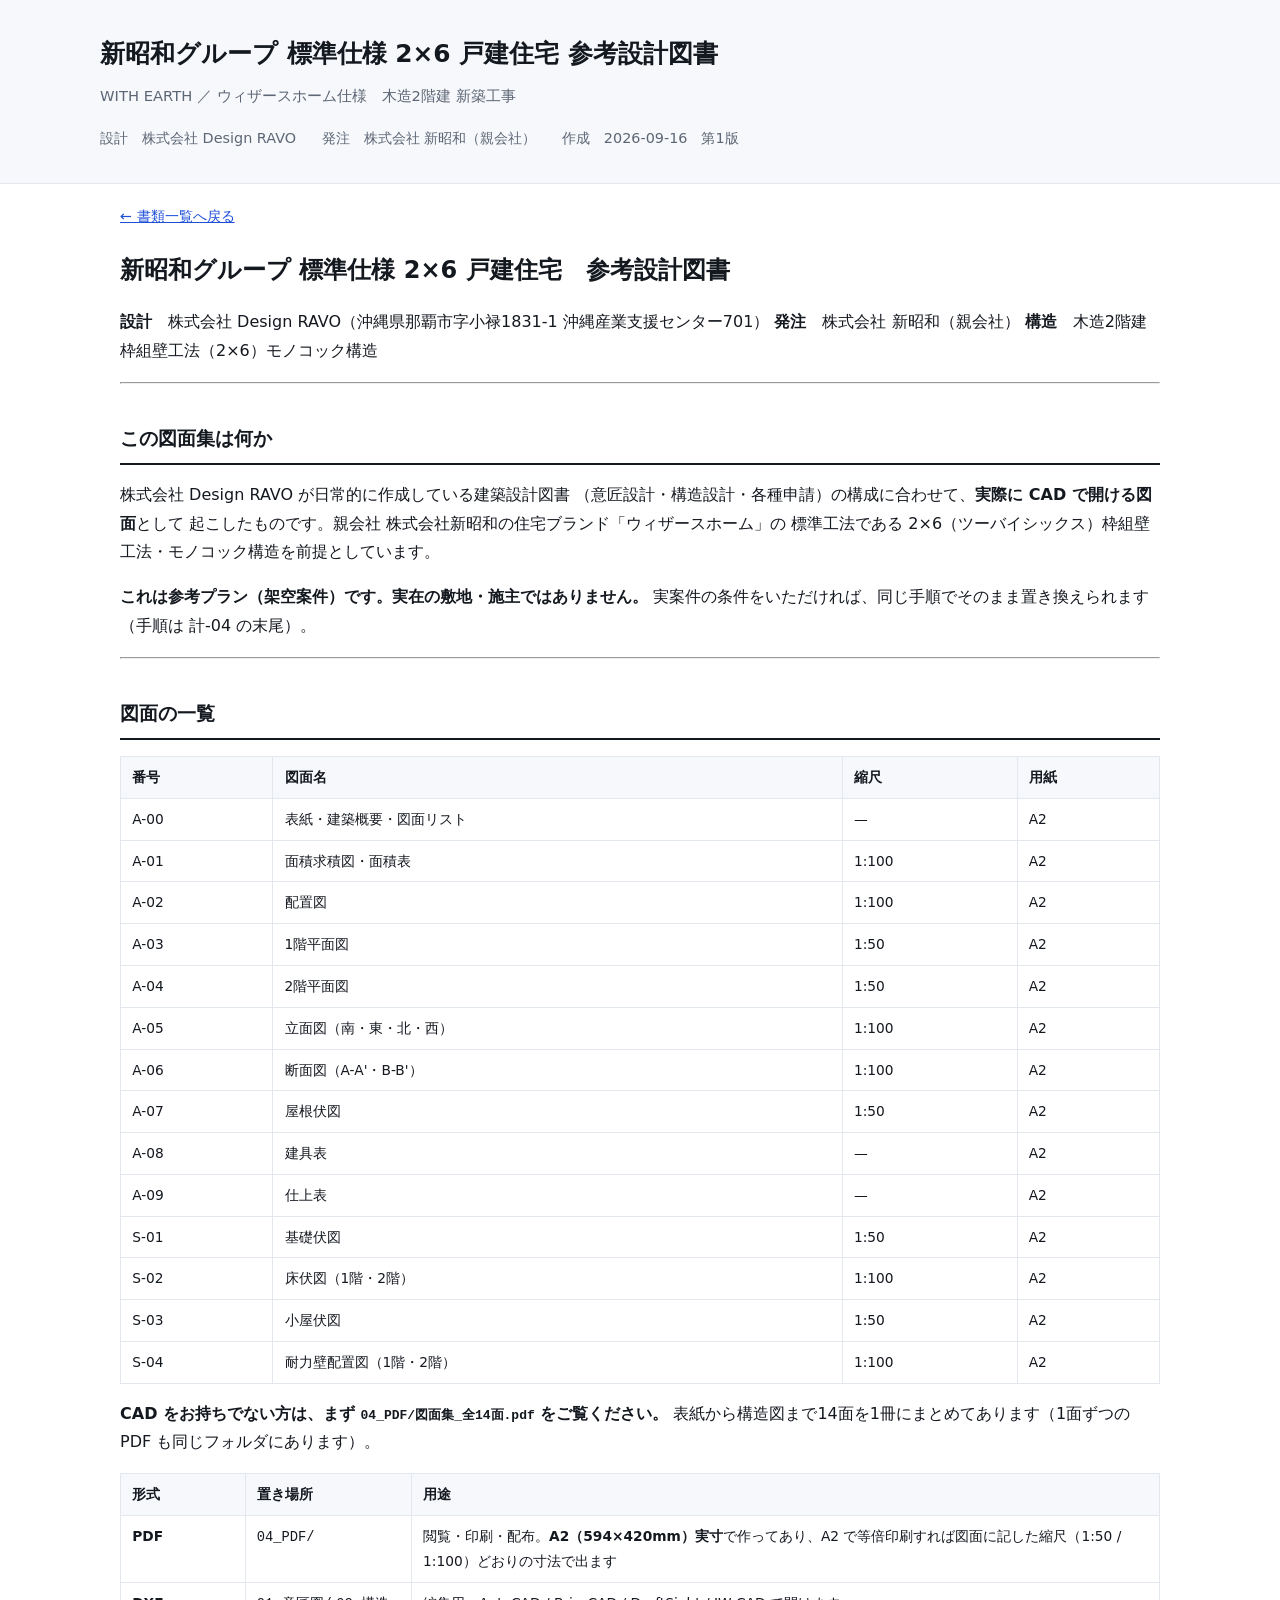
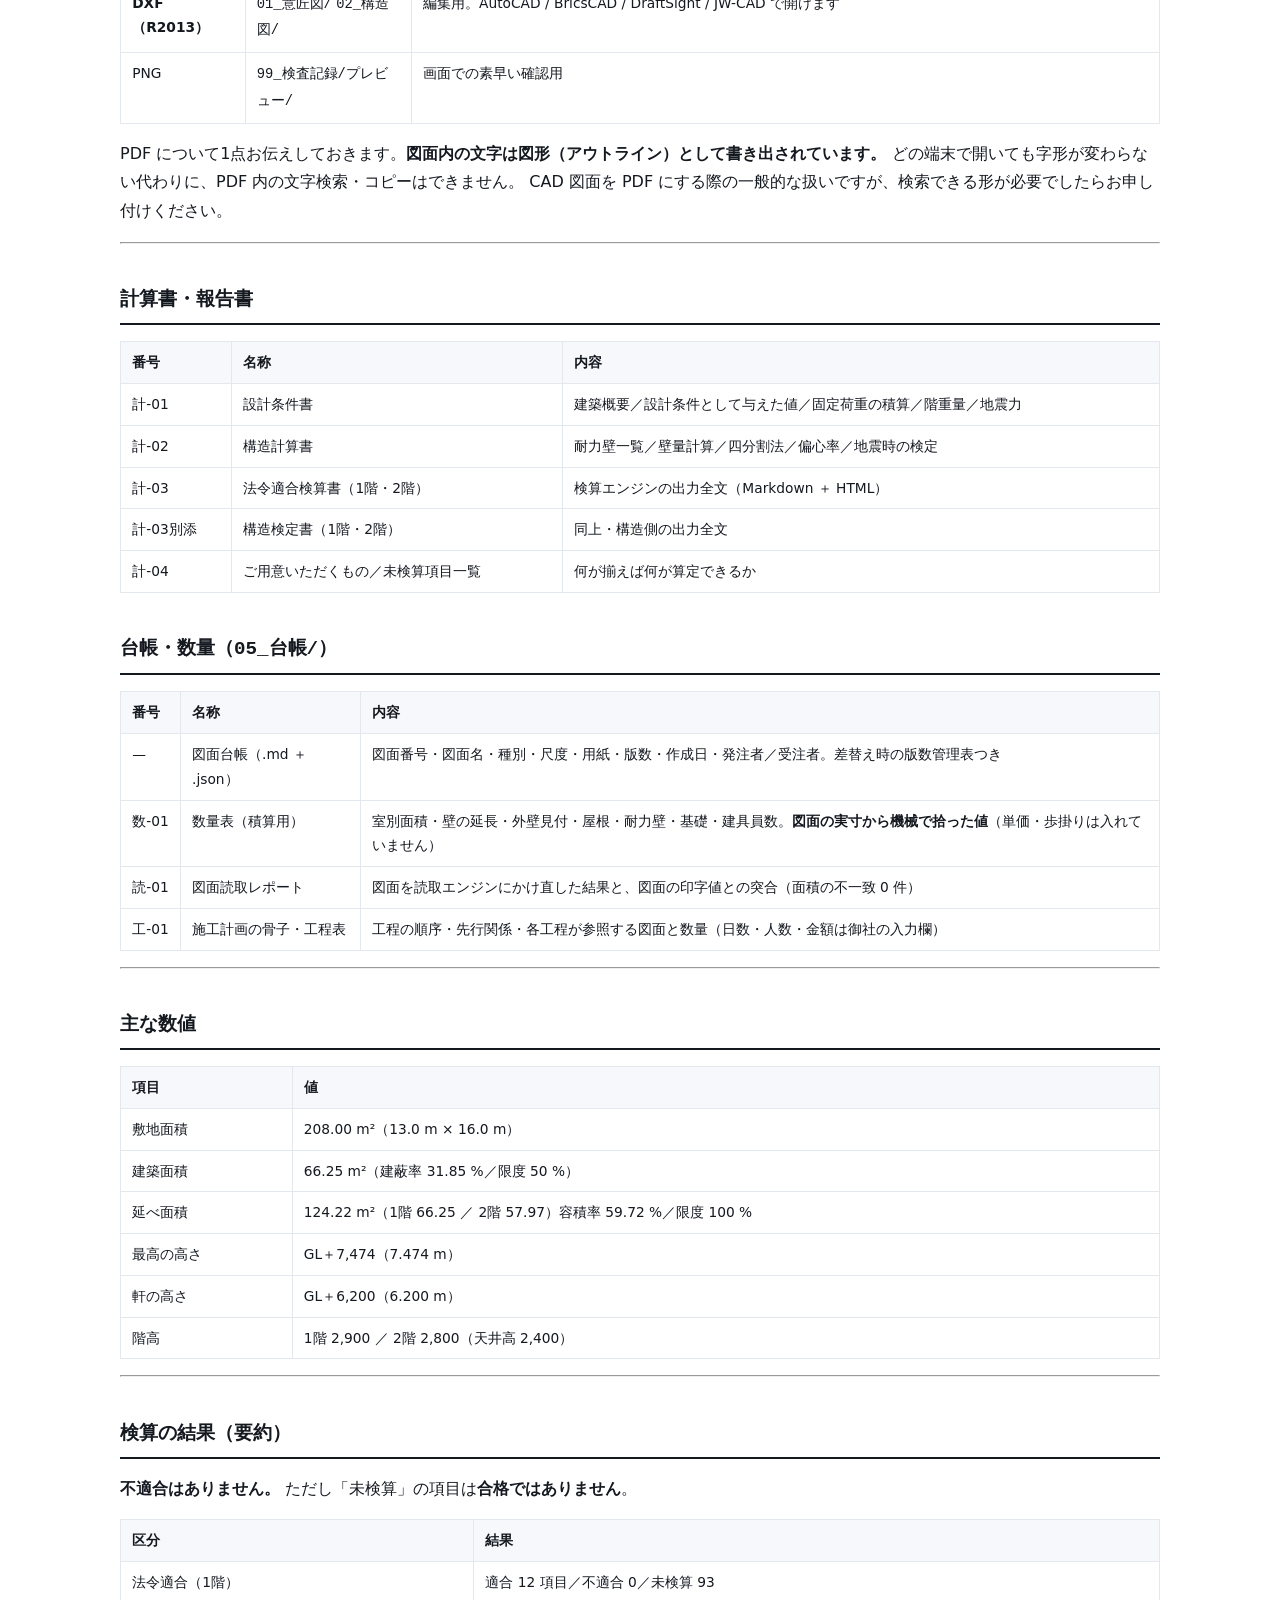
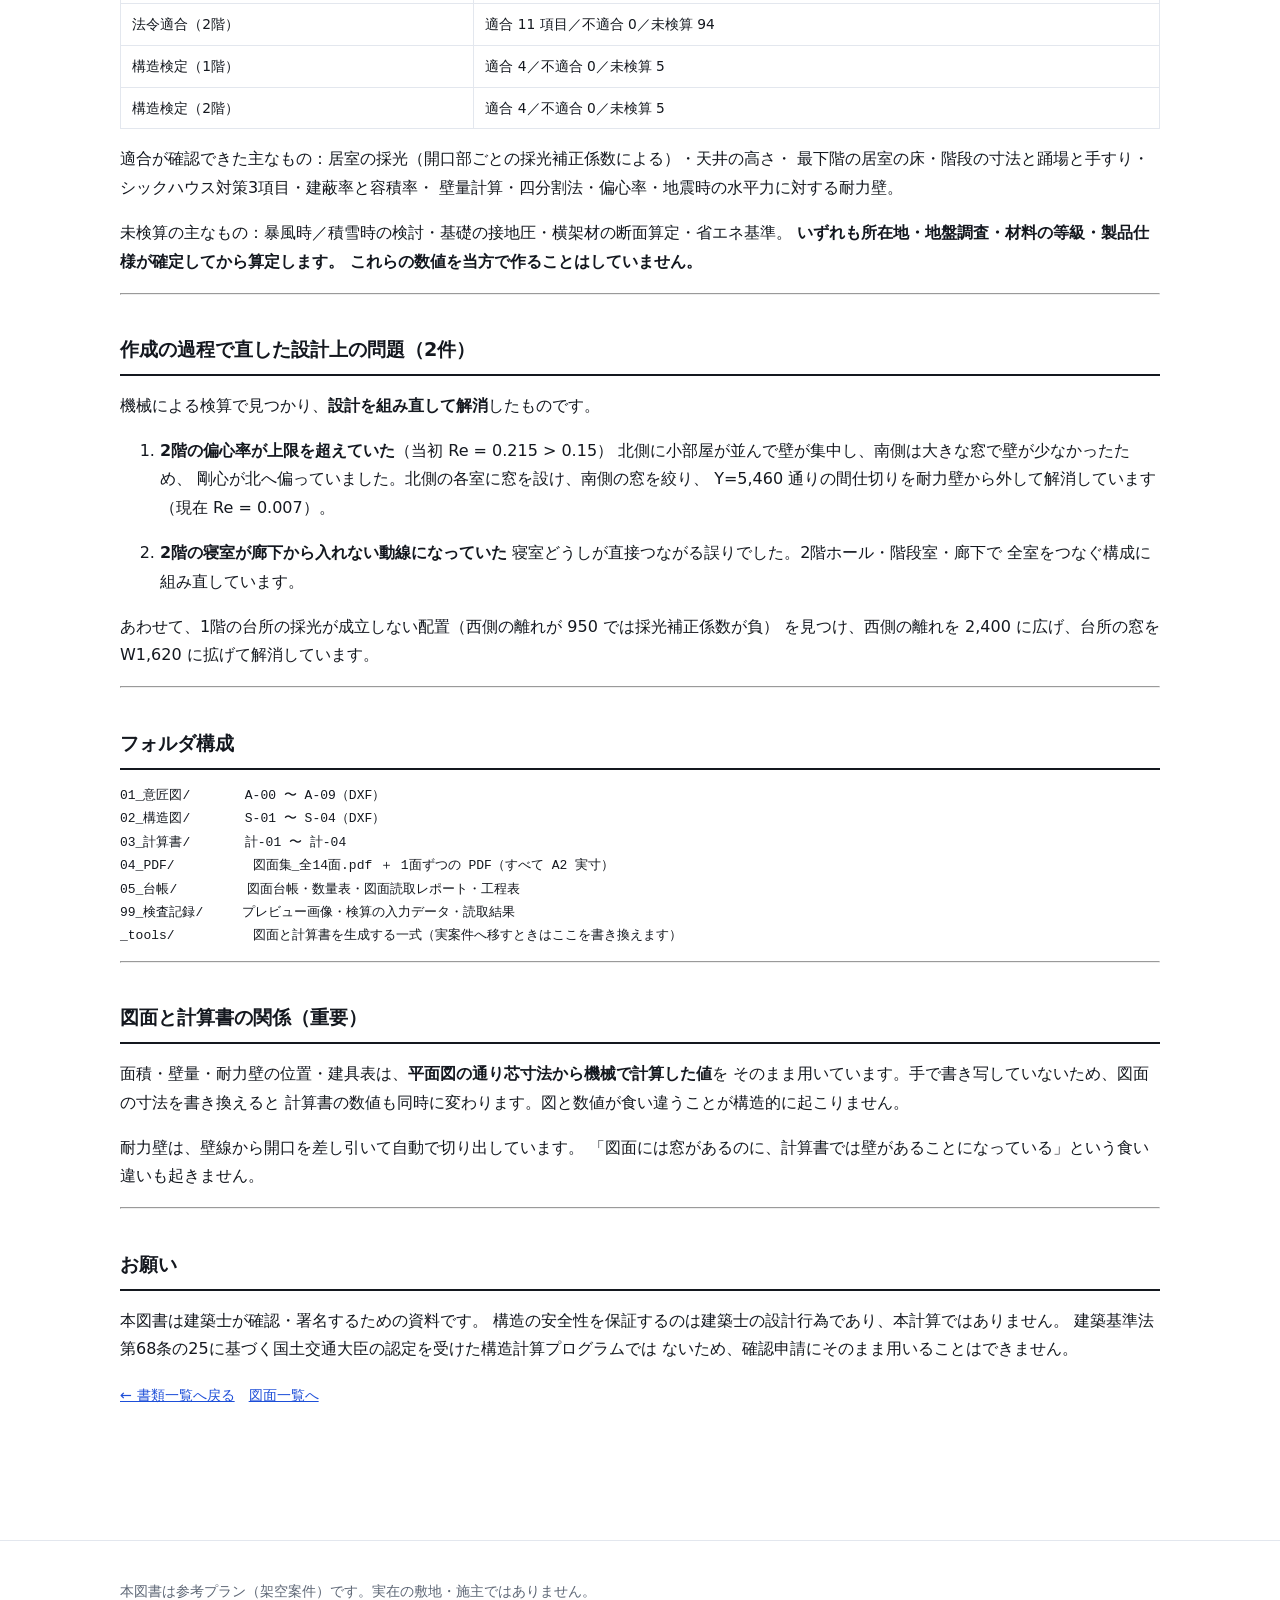
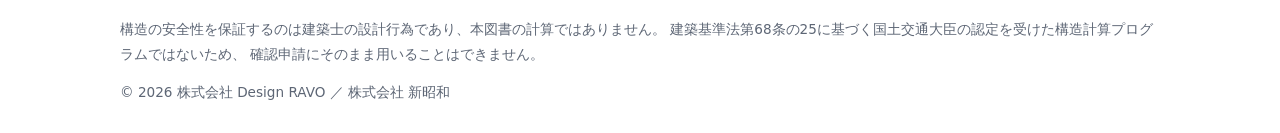
==== docs/00_はじめにお読みください.html @ 3dadcd96 "図面公開サイト 初版：意匠図10面・構造図4面・計算書・台帳 株式会社 Design RAVO（親会社：株式会社新昭和／ウィザースホーム）向けの 木造2階建 枠組壁工法（2×6）参考設計図書を閲覧・印" ====
<!doctype html>
<html lang="ja">
<head>
<meta charset="utf-8">
<meta name="viewport" content="width=device-width,initial-scale=1">
<meta name="robots" content="noindex,nofollow">
<title>はじめにお読みください｜新昭和グループ 標準仕様 2×6 戸建住宅 参考設計図書</title>
<meta name="description" content="はじめにお読みください">
<link rel="stylesheet" href="../assets/style.css">
</head>
<body>
<header class="site">
 <div class="wrap">
  <h1>新昭和グループ 標準仕様 2×6 戸建住宅 参考設計図書</h1>
  <p class="sub">WITH EARTH ／ ウィザースホーム仕様　木造2階建 新築工事</p>
  <div class="meta">
   <span>設計　株式会社 Design RAVO</span>
   <span>発注　株式会社 新昭和（親会社）</span>
   <span>作成　2026-09-16　第1版</span>
  </div>
 </div>
</header>
<main>
 <div class="wrap">
<nav class="crumb"><a href="../documents.html">← 書類一覧へ戻る</a></nav>
<article class="doc">
<!--
----------------------------------------------------------------
Generated by SoloptiLinkAI BOOST
(c) 2026 SoloptiLink Inc. - All rights reserved.
Redistribution / derivative-work / reverse-engineering prohibited
(著作権法 / 不正競争防止法 / 当社利用規約 第8条). Inquiries: nomura.y@soloptilink.com
----------------------------------------------------------------
-->
<h1 id="26">新昭和グループ 標準仕様 2×6 戸建住宅　参考設計図書</h1>
<p><strong>設計</strong>　株式会社 Design RAVO（沖縄県那覇市字小禄1831-1 沖縄産業支援センター701）
<strong>発注</strong>　株式会社 新昭和（親会社）
<strong>構造</strong>　木造2階建　枠組壁工法（2×6）モノコック構造</p>
<hr />
<h2 id="_1">この図面集は何か</h2>
<p>株式会社 Design RAVO が日常的に作成している建築設計図書
（意匠設計・構造設計・各種申請）の構成に合わせて、<strong>実際に CAD で開ける図面</strong>として
起こしたものです。親会社 株式会社新昭和の住宅ブランド「ウィザースホーム」の
標準工法である 2×6（ツーバイシックス）枠組壁工法・モノコック構造を前提としています。</p>
<p><strong>これは参考プラン（架空案件）です。実在の敷地・施主ではありません。</strong>
実案件の条件をいただければ、同じ手順でそのまま置き換えられます（手順は 計-04 の末尾）。</p>
<hr />
<h2 id="_2">図面の一覧</h2>
<table>
<thead>
<tr>
<th>番号</th>
<th>図面名</th>
<th>縮尺</th>
<th>用紙</th>
</tr>
</thead>
<tbody>
<tr>
<td>A-00</td>
<td>表紙・建築概要・図面リスト</td>
<td>—</td>
<td>A2</td>
</tr>
<tr>
<td>A-01</td>
<td>面積求積図・面積表</td>
<td>1:100</td>
<td>A2</td>
</tr>
<tr>
<td>A-02</td>
<td>配置図</td>
<td>1:100</td>
<td>A2</td>
</tr>
<tr>
<td>A-03</td>
<td>1階平面図</td>
<td>1:50</td>
<td>A2</td>
</tr>
<tr>
<td>A-04</td>
<td>2階平面図</td>
<td>1:50</td>
<td>A2</td>
</tr>
<tr>
<td>A-05</td>
<td>立面図（南・東・北・西）</td>
<td>1:100</td>
<td>A2</td>
</tr>
<tr>
<td>A-06</td>
<td>断面図（A-A'・B-B'）</td>
<td>1:100</td>
<td>A2</td>
</tr>
<tr>
<td>A-07</td>
<td>屋根伏図</td>
<td>1:50</td>
<td>A2</td>
</tr>
<tr>
<td>A-08</td>
<td>建具表</td>
<td>—</td>
<td>A2</td>
</tr>
<tr>
<td>A-09</td>
<td>仕上表</td>
<td>—</td>
<td>A2</td>
</tr>
<tr>
<td>S-01</td>
<td>基礎伏図</td>
<td>1:50</td>
<td>A2</td>
</tr>
<tr>
<td>S-02</td>
<td>床伏図（1階・2階）</td>
<td>1:100</td>
<td>A2</td>
</tr>
<tr>
<td>S-03</td>
<td>小屋伏図</td>
<td>1:50</td>
<td>A2</td>
</tr>
<tr>
<td>S-04</td>
<td>耐力壁配置図（1階・2階）</td>
<td>1:100</td>
<td>A2</td>
</tr>
</tbody>
</table>
<p><strong>CAD をお持ちでない方は、まず <code>04_PDF/図面集_全14面.pdf</code> をご覧ください。</strong>
表紙から構造図まで14面を1冊にまとめてあります（1面ずつの PDF も同じフォルダにあります）。</p>
<table>
<thead>
<tr>
<th>形式</th>
<th>置き場所</th>
<th>用途</th>
</tr>
</thead>
<tbody>
<tr>
<td><strong>PDF</strong></td>
<td><code>04_PDF/</code></td>
<td>閲覧・印刷・配布。<strong>A2（594×420mm）実寸</strong>で作ってあり、A2 で等倍印刷すれば図面に記した縮尺（1:50 / 1:100）どおりの寸法で出ます</td>
</tr>
<tr>
<td><strong>DXF（R2013）</strong></td>
<td><code>01_意匠図/</code> <code>02_構造図/</code></td>
<td>編集用。AutoCAD / BricsCAD / DraftSight / JW-CAD で開けます</td>
</tr>
<tr>
<td>PNG</td>
<td><code>99_検査記録/プレビュー/</code></td>
<td>画面での素早い確認用</td>
</tr>
</tbody>
</table>
<p>PDF について1点お伝えしておきます。<strong>図面内の文字は図形（アウトライン）として書き出されています。</strong>
どの端末で開いても字形が変わらない代わりに、PDF 内の文字検索・コピーはできません。
CAD 図面を PDF にする際の一般的な扱いですが、検索できる形が必要でしたらお申し付けください。</p>
<hr />
<h2 id="_3">計算書・報告書</h2>
<table>
<thead>
<tr>
<th>番号</th>
<th>名称</th>
<th>内容</th>
</tr>
</thead>
<tbody>
<tr>
<td>計-01</td>
<td>設計条件書</td>
<td>建築概要／設計条件として与えた値／固定荷重の積算／階重量／地震力</td>
</tr>
<tr>
<td>計-02</td>
<td>構造計算書</td>
<td>耐力壁一覧／壁量計算／四分割法／偏心率／地震時の検定</td>
</tr>
<tr>
<td>計-03</td>
<td>法令適合検算書（1階・2階）</td>
<td>検算エンジンの出力全文（Markdown ＋ HTML）</td>
</tr>
<tr>
<td>計-03別添</td>
<td>構造検定書（1階・2階）</td>
<td>同上・構造側の出力全文</td>
</tr>
<tr>
<td>計-04</td>
<td>ご用意いただくもの／未検算項目一覧</td>
<td>何が揃えば何が算定できるか</td>
</tr>
</tbody>
</table>
<h2 id="05_">台帳・数量（<code>05_台帳/</code>）</h2>
<table>
<thead>
<tr>
<th>番号</th>
<th>名称</th>
<th>内容</th>
</tr>
</thead>
<tbody>
<tr>
<td>—</td>
<td>図面台帳（.md ＋ .json）</td>
<td>図面番号・図面名・種別・尺度・用紙・版数・作成日・発注者／受注者。差替え時の版数管理表つき</td>
</tr>
<tr>
<td>数-01</td>
<td>数量表（積算用）</td>
<td>室別面積・壁の延長・外壁見付・屋根・耐力壁・基礎・建具員数。<strong>図面の実寸から機械で拾った値</strong>（単価・歩掛りは入れていません）</td>
</tr>
<tr>
<td>読-01</td>
<td>図面読取レポート</td>
<td>図面を読取エンジンにかけ直した結果と、図面の印字値との突合（面積の不一致 0 件）</td>
</tr>
<tr>
<td>工-01</td>
<td>施工計画の骨子・工程表</td>
<td>工程の順序・先行関係・各工程が参照する図面と数量（日数・人数・金額は御社の入力欄）</td>
</tr>
</tbody>
</table>
<hr />
<h2 id="_4">主な数値</h2>
<table>
<thead>
<tr>
<th>項目</th>
<th>値</th>
</tr>
</thead>
<tbody>
<tr>
<td>敷地面積</td>
<td>208.00 m²（13.0 m × 16.0 m）</td>
</tr>
<tr>
<td>建築面積</td>
<td>66.25 m²（建蔽率 31.85 %／限度 50 %）</td>
</tr>
<tr>
<td>延べ面積</td>
<td>124.22 m²（1階 66.25 ／ 2階 57.97）容積率 59.72 %／限度 100 %</td>
</tr>
<tr>
<td>最高の高さ</td>
<td>GL＋7,474（7.474 m）</td>
</tr>
<tr>
<td>軒の高さ</td>
<td>GL＋6,200（6.200 m）</td>
</tr>
<tr>
<td>階高</td>
<td>1階 2,900 ／ 2階 2,800（天井高 2,400）</td>
</tr>
</tbody>
</table>
<hr />
<h2 id="_5">検算の結果（要約）</h2>
<p><strong>不適合はありません。</strong> ただし「未検算」の項目は<strong>合格ではありません</strong>。</p>
<table>
<thead>
<tr>
<th>区分</th>
<th>結果</th>
</tr>
</thead>
<tbody>
<tr>
<td>法令適合（1階）</td>
<td>適合 12 項目／不適合 0／未検算 93</td>
</tr>
<tr>
<td>法令適合（2階）</td>
<td>適合 11 項目／不適合 0／未検算 94</td>
</tr>
<tr>
<td>構造検定（1階）</td>
<td>適合 4／不適合 0／未検算 5</td>
</tr>
<tr>
<td>構造検定（2階）</td>
<td>適合 4／不適合 0／未検算 5</td>
</tr>
</tbody>
</table>
<p>適合が確認できた主なもの：居室の採光（開口部ごとの採光補正係数による）・天井の高さ・
最下階の居室の床・階段の寸法と踊場と手すり・シックハウス対策3項目・建蔽率と容積率・
壁量計算・四分割法・偏心率・地震時の水平力に対する耐力壁。</p>
<p>未検算の主なもの：暴風時／積雪時の検討・基礎の接地圧・横架材の断面算定・省エネ基準。
<strong>いずれも所在地・地盤調査・材料の等級・製品仕様が確定してから算定します。
これらの数値を当方で作ることはしていません。</strong></p>
<hr />
<h2 id="2">作成の過程で直した設計上の問題（2件）</h2>
<p>機械による検算で見つかり、<strong>設計を組み直して解消</strong>したものです。</p>
<ol>
<li>
<p><strong>2階の偏心率が上限を超えていた</strong>（当初 Re = 0.215 &gt; 0.15）
   北側に小部屋が並んで壁が集中し、南側は大きな窓で壁が少なかったため、
   剛心が北へ偏っていました。北側の各室に窓を設け、南側の窓を絞り、
   Y=5,460 通りの間仕切りを耐力壁から外して解消しています（現在 Re = 0.007）。</p>
</li>
<li>
<p><strong>2階の寝室が廊下から入れない動線になっていた</strong>
   寝室どうしが直接つながる誤りでした。2階ホール・階段室・廊下で
   全室をつなぐ構成に組み直しています。</p>
</li>
</ol>
<p>あわせて、1階の台所の採光が成立しない配置（西側の離れが 950 では採光補正係数が負）
を見つけ、西側の離れを 2,400 に広げ、台所の窓を W1,620 に拡げて解消しています。</p>
<hr />
<h2 id="_6">フォルダ構成</h2>
<pre><code>01_意匠図/       A-00 〜 A-09（DXF）
02_構造図/       S-01 〜 S-04（DXF）
03_計算書/       計-01 〜 計-04
04_PDF/          図面集_全14面.pdf ＋ 1面ずつの PDF（すべて A2 実寸）
05_台帳/         図面台帳・数量表・図面読取レポート・工程表
99_検査記録/     プレビュー画像・検算の入力データ・読取結果
_tools/          図面と計算書を生成する一式（実案件へ移すときはここを書き換えます）
</code></pre>
<hr />
<h2 id="_7">図面と計算書の関係（重要）</h2>
<p>面積・壁量・耐力壁の位置・建具表は、<strong>平面図の通り芯寸法から機械で計算した値</strong>を
そのまま用いています。手で書き写していないため、図面の寸法を書き換えると
計算書の数値も同時に変わります。図と数値が食い違うことが構造的に起こりません。</p>
<p>耐力壁は、壁線から開口を差し引いて自動で切り出しています。
「図面には窓があるのに、計算書では壁があることになっている」という食い違いも起きません。</p>
<hr />
<h2 id="_8">お願い</h2>
<p>本図書は建築士が確認・署名するための資料です。
構造の安全性を保証するのは建築士の設計行為であり、本計算ではありません。
建築基準法第68条の25に基づく国土交通大臣の認定を受けた構造計算プログラムでは
ないため、確認申請にそのまま用いることはできません。</p>
</article>
<nav class="crumb"><a href="../documents.html">← 書類一覧へ戻る</a>　<a href="../index.html">図面一覧へ</a></nav>
 </div>
</main>
<footer>
 <div class="wrap">
  <p>本図書は参考プラン（架空案件）です。実在の敷地・施主ではありません。</p>
  <p>構造の安全性を保証するのは建築士の設計行為であり、本図書の計算ではありません。
  建築基準法第68条の25に基づく国土交通大臣の認定を受けた構造計算プログラムではないため、
  確認申請にそのまま用いることはできません。</p>
  <p>&copy; 2026 株式会社 Design RAVO ／ 株式会社 新昭和</p>
 </div>
</footer>
</body>
</html>
---- assets/style.css ----
:root{--fg:#14181f;--mut:#5d6675;--line:#e3e7ee;--bg:#fff;--soft:#f6f8fb;--accent:#1d4ed8}
*{box-sizing:border-box}
body{margin:0;font-family:"Hiragino Sans","Yu Gothic",system-ui,sans-serif;color:var(--fg);
 background:var(--bg);line-height:1.8;-webkit-text-size-adjust:100%}
a{color:var(--accent)}
a:focus-visible,button:focus-visible{outline:3px solid #1d4ed8;outline-offset:2px}
header.site{background:var(--soft);border-bottom:1px solid var(--line);padding:2rem 1.25rem}
.wrap{max-width:1080px;margin:0 auto;padding:0 1.25rem}
header.site .wrap{padding:0}
h1{font-size:1.55rem;margin:0 0 .4rem}
h2{font-size:1.2rem;margin:2.4rem 0 .9rem;padding-bottom:.4rem;border-bottom:2px solid var(--fg)}
h3{font-size:1rem;margin:1.6rem 0 .5rem}
.sub{color:var(--mut);margin:.15rem 0;font-size:.92rem}
.meta{display:flex;flex-wrap:wrap;gap:.5rem 1.6rem;margin-top:1rem;font-size:.9rem;color:var(--mut)}
main{padding:0 0 4rem}
.cards{display:grid;gap:1rem;grid-template-columns:repeat(auto-fill,minmax(240px,1fr));margin:1rem 0}
.card{border:1px solid var(--line);border-radius:.6rem;overflow:hidden;background:#fff;
 display:flex;flex-direction:column}
.card img{width:100%;height:170px;object-fit:contain;background:#fafbfd;border-bottom:1px solid var(--line);display:block}
.card .body{padding:.75rem .9rem;flex:1;display:flex;flex-direction:column;gap:.35rem}
.card .no{font-weight:700;font-size:.82rem;color:var(--mut);letter-spacing:.04em}
.card .nm{font-weight:600;line-height:1.5}
.card .sc{font-size:.82rem;color:var(--mut)}
.card .links{display:flex;gap:.5rem;margin-top:auto;padding-top:.5rem}
.card .links a{font-size:.85rem;text-decoration:none;border:1px solid var(--line);
 border-radius:.35rem;padding:.25rem .6rem;color:var(--accent)}
.card .links a:hover{background:var(--soft)}
table{border-collapse:collapse;width:100%;margin:1rem 0;font-size:.92rem}
th,td{border:1px solid var(--line);padding:.5rem .7rem;text-align:left;vertical-align:top}
th{background:var(--soft);font-weight:600}
td.num,th.num{text-align:right}
.note{background:var(--soft);border-left:4px solid var(--mut);padding:.9rem 1.1rem;
 border-radius:0 .4rem .4rem 0;margin:1.2rem 0}
.note.warn{border-left-color:#b45309;background:#fffbeb}
.dl{display:inline-block;background:var(--accent);color:#fff;text-decoration:none;
 padding:.6rem 1.2rem;border-radius:.4rem;font-weight:600;margin:.4rem .4rem .4rem 0}
.dl:hover{background:#1e40af}
.dl.alt{background:#fff;color:var(--accent);border:1px solid var(--accent)}
ul.docs{list-style:none;padding:0}
ul.docs li{border:1px solid var(--line);border-radius:.5rem;padding:.8rem 1rem;margin:.55rem 0}
ul.docs li a{font-weight:600;text-decoration:none}
ul.docs li p{margin:.3rem 0 0;color:var(--mut);font-size:.9rem}
nav.crumb{margin:1.2rem 0;font-size:.9rem}
footer{border-top:1px solid var(--line);margin-top:3rem;padding:1.5rem 0;color:var(--mut);font-size:.85rem}
.doc h1{font-size:1.5rem}
.doc table{font-size:.86rem}
@media(max-width:600px){.card img{height:140px}h1{font-size:1.3rem}}
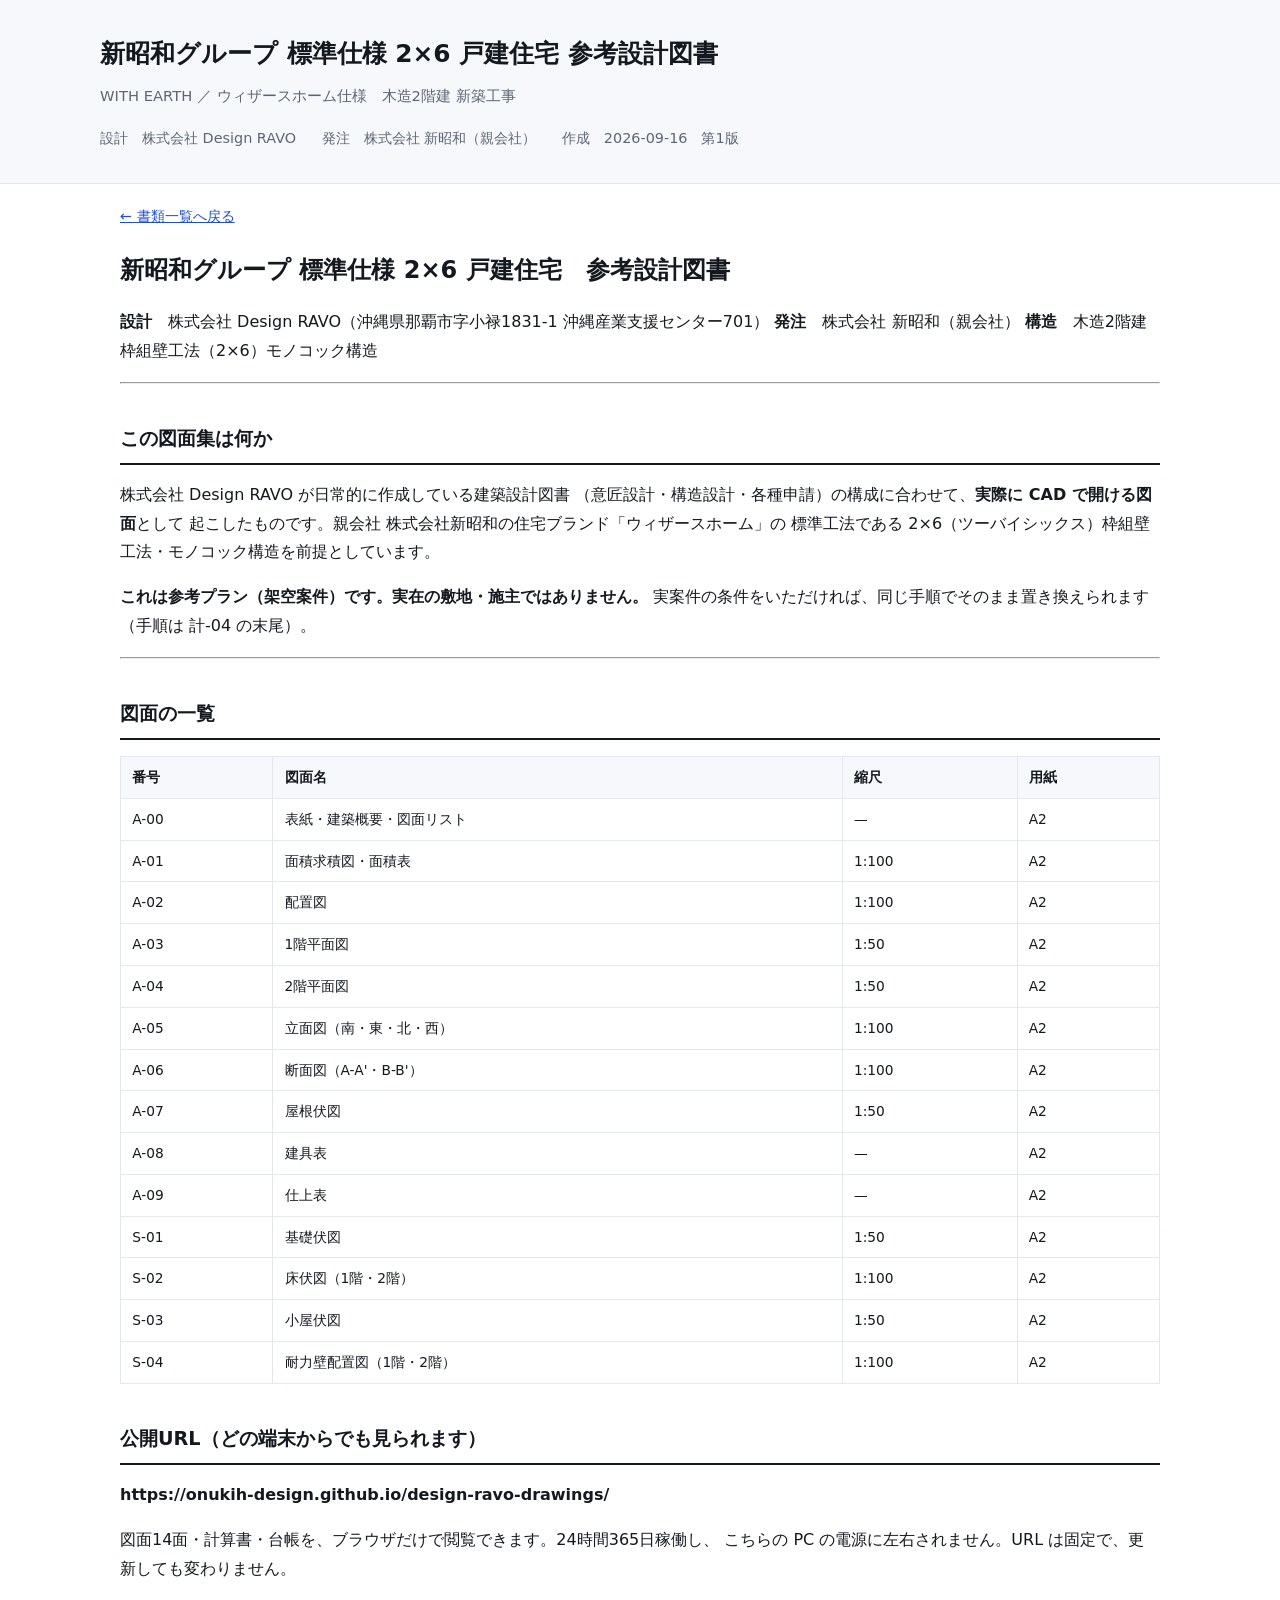
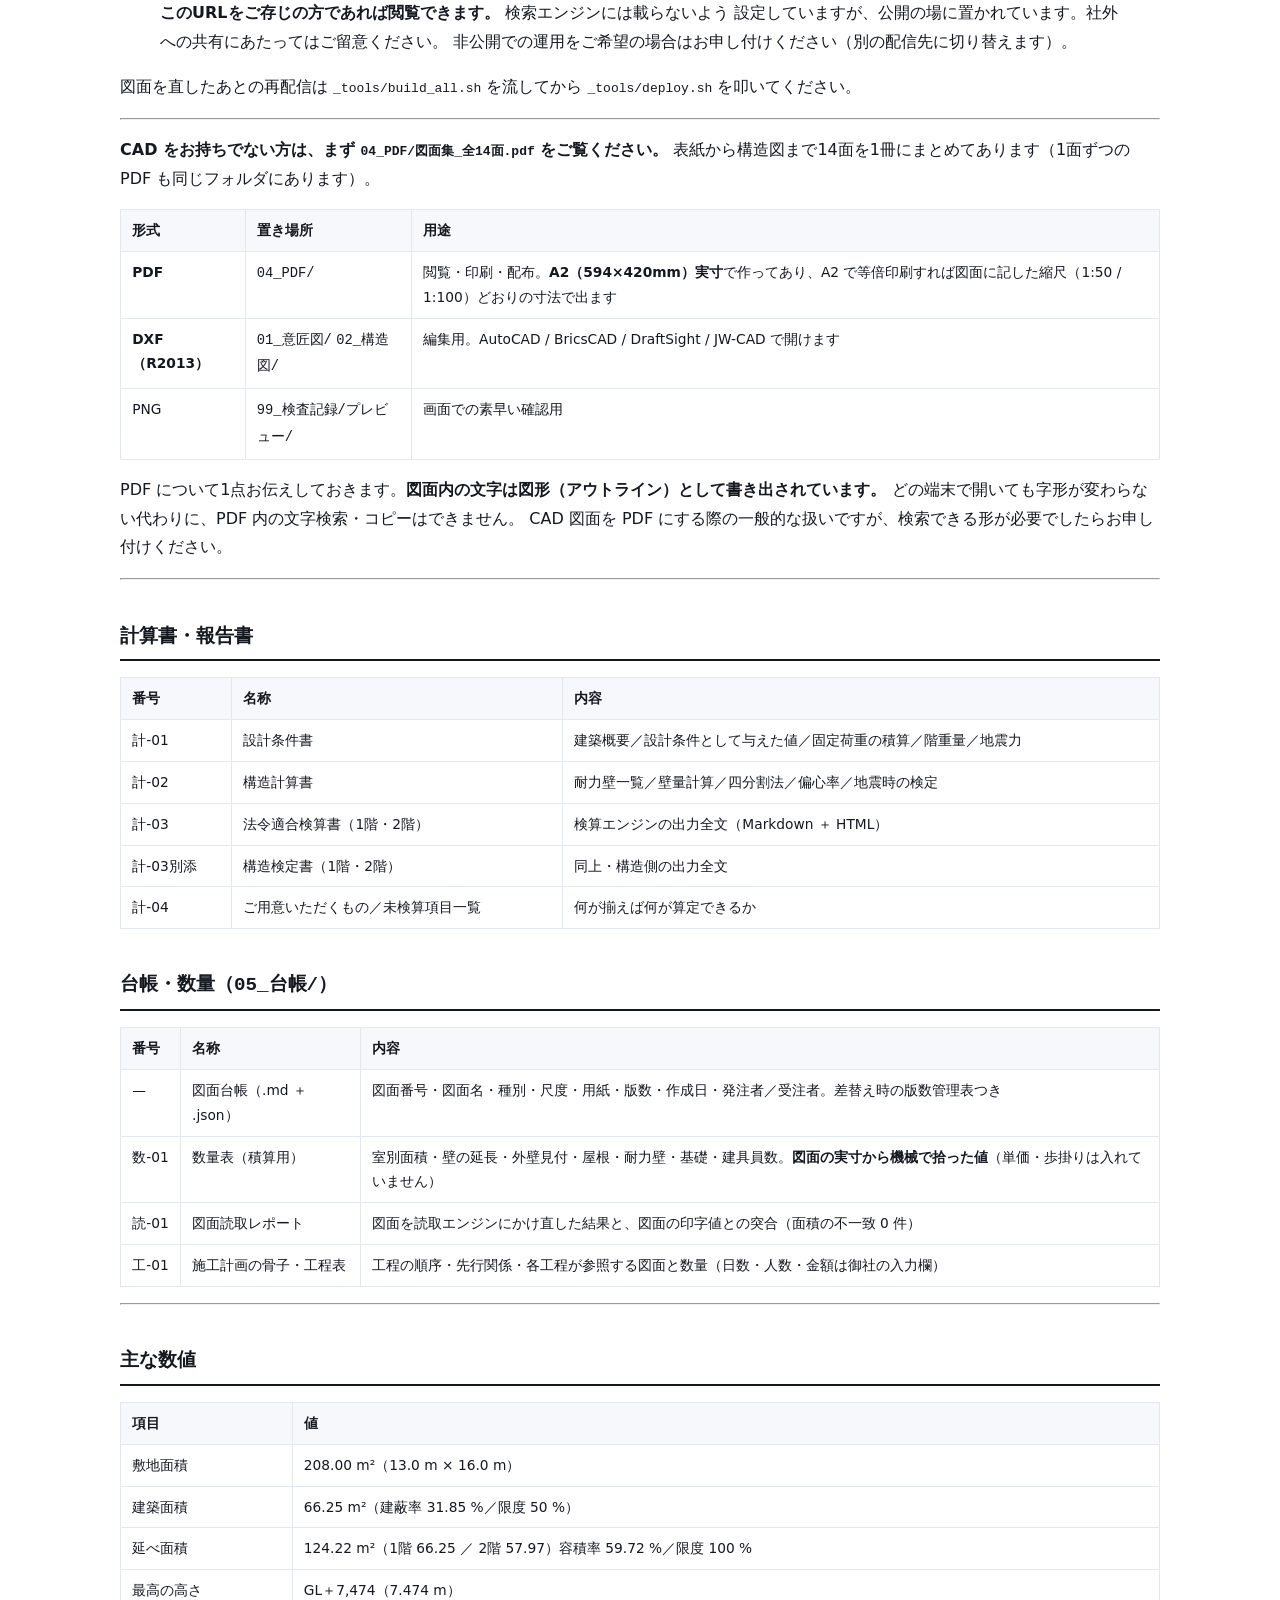
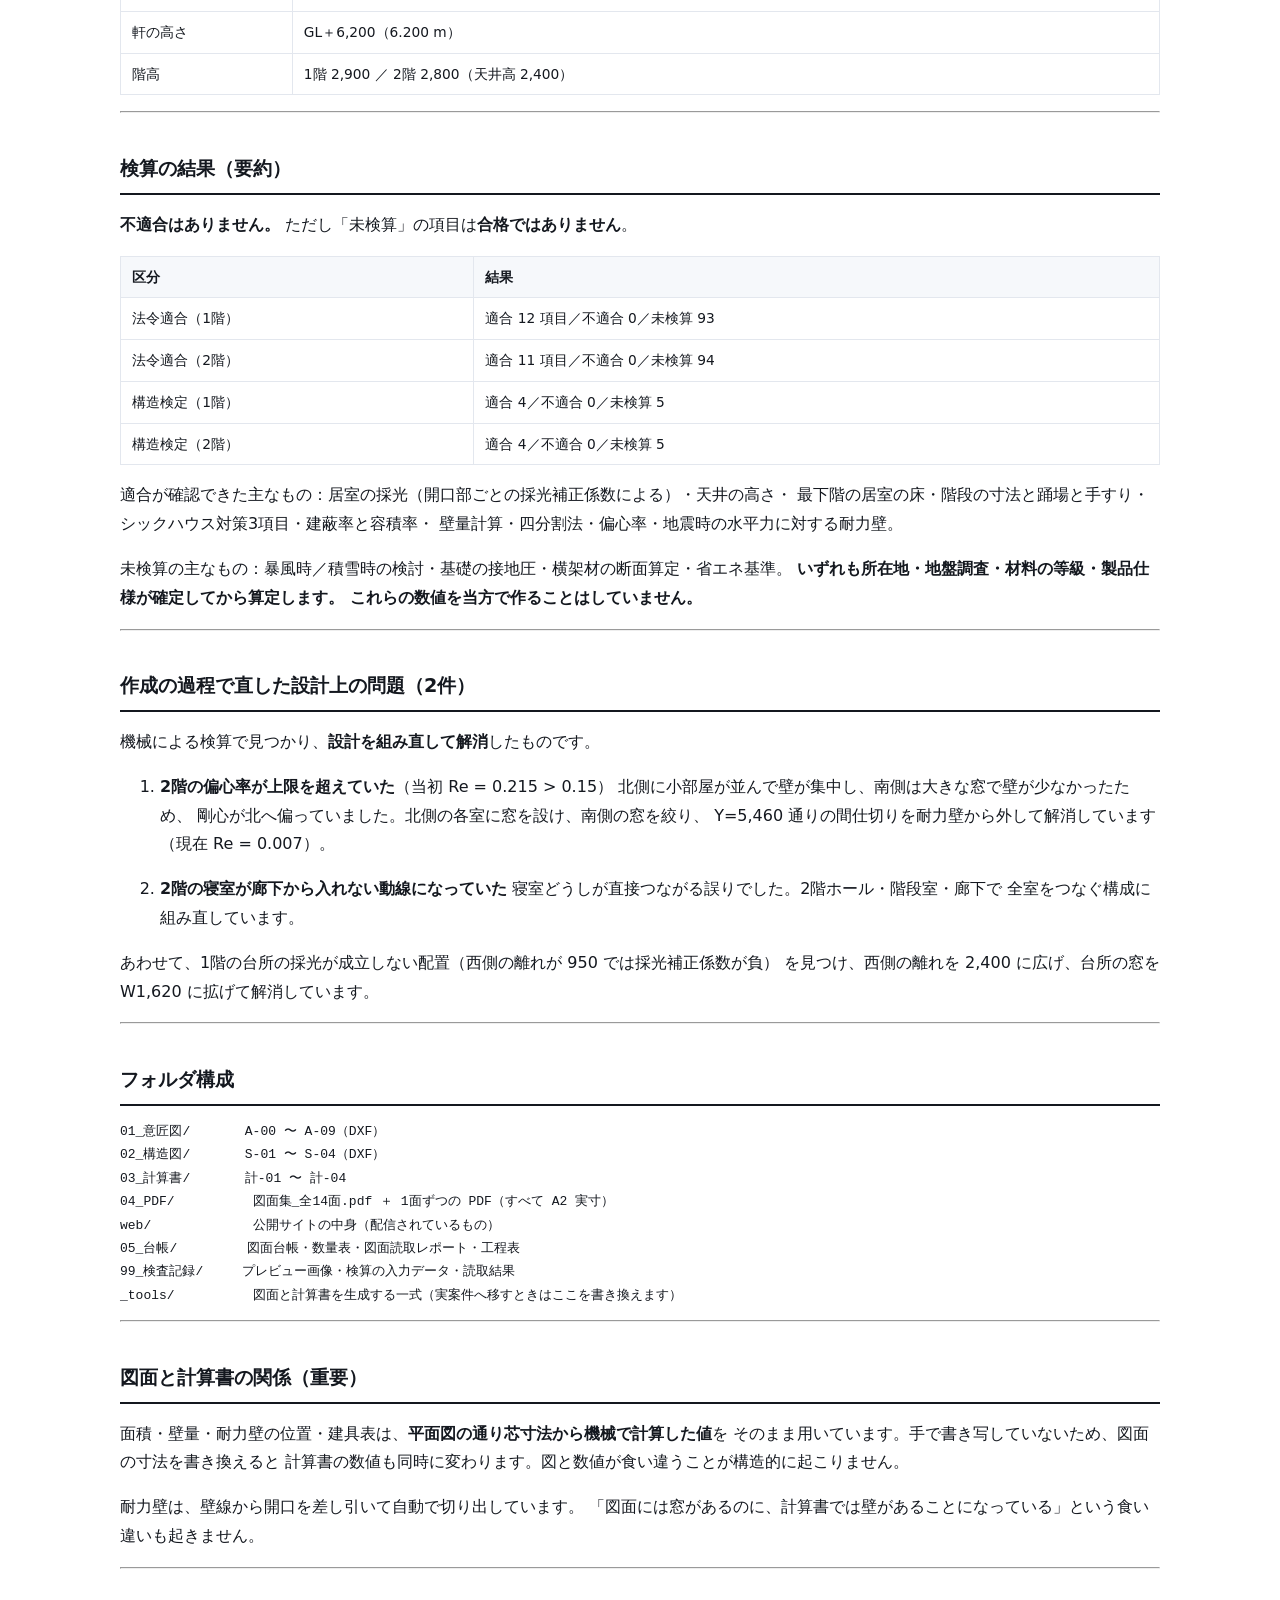
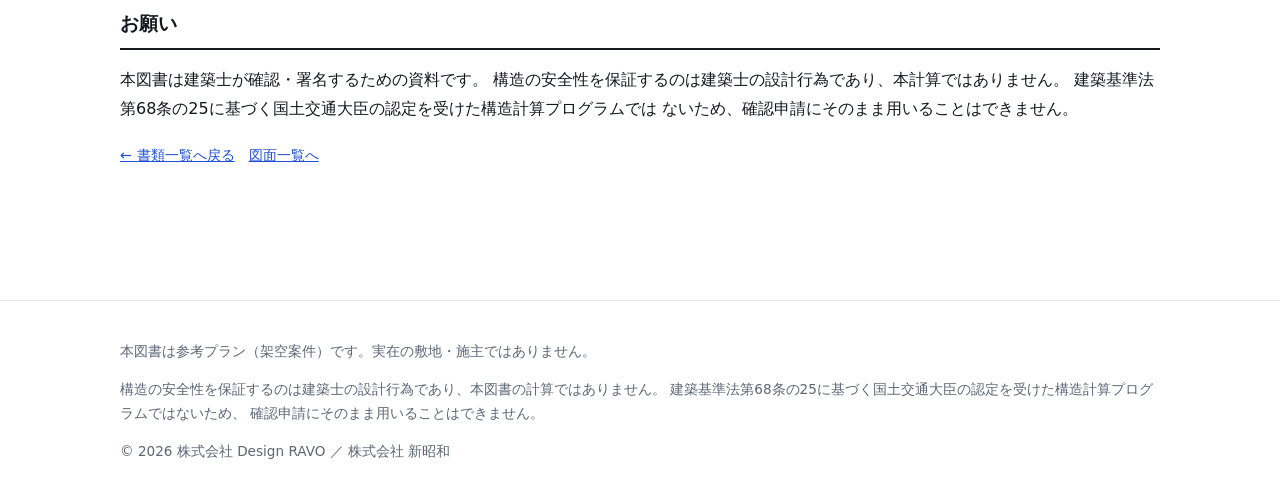
==== commit aaecad96: "図面公開サイト 更新 2026-09-16 13:59" ====
--- a/docs/00_はじめにお読みください.html
+++ b/docs/00_はじめにお読みください.html
@@ -142,6 +142,17 @@
 </tr>
 </tbody>
 </table>
+<h2 id="url">公開URL（どの端末からでも見られます）</h2>
+<p><strong>https://onukih-design.github.io/design-ravo-drawings/</strong></p>
+<p>図面14面・計算書・台帳を、ブラウザだけで閲覧できます。24時間365日稼働し、
+こちらの PC の電源に左右されません。URL は固定で、更新しても変わりません。</p>
+<blockquote>
+<p><strong>このURLをご存じの方であれば閲覧できます。</strong> 検索エンジンには載らないよう
+設定していますが、公開の場に置かれています。社外への共有にあたってはご留意ください。
+非公開での運用をご希望の場合はお申し付けください（別の配信先に切り替えます）。</p>
+</blockquote>
+<p>図面を直したあとの再配信は <code>_tools/build_all.sh</code> を流してから <code>_tools/deploy.sh</code> を叩いてください。</p>
+<hr />
 <p><strong>CAD をお持ちでない方は、まず <code>04_PDF/図面集_全14面.pdf</code> をご覧ください。</strong>
 表紙から構造図まで14面を1冊にまとめてあります（1面ずつの PDF も同じフォルダにあります）。</p>
 <table>
@@ -338,6 +349,7 @@
 02_構造図/       S-01 〜 S-04（DXF）
 03_計算書/       計-01 〜 計-04
 04_PDF/          図面集_全14面.pdf ＋ 1面ずつの PDF（すべて A2 実寸）
+web/             公開サイトの中身（配信されているもの）
 05_台帳/         図面台帳・数量表・図面読取レポート・工程表
 99_検査記録/     プレビュー画像・検算の入力データ・読取結果
 _tools/          図面と計算書を生成する一式（実案件へ移すときはここを書き換えます）
